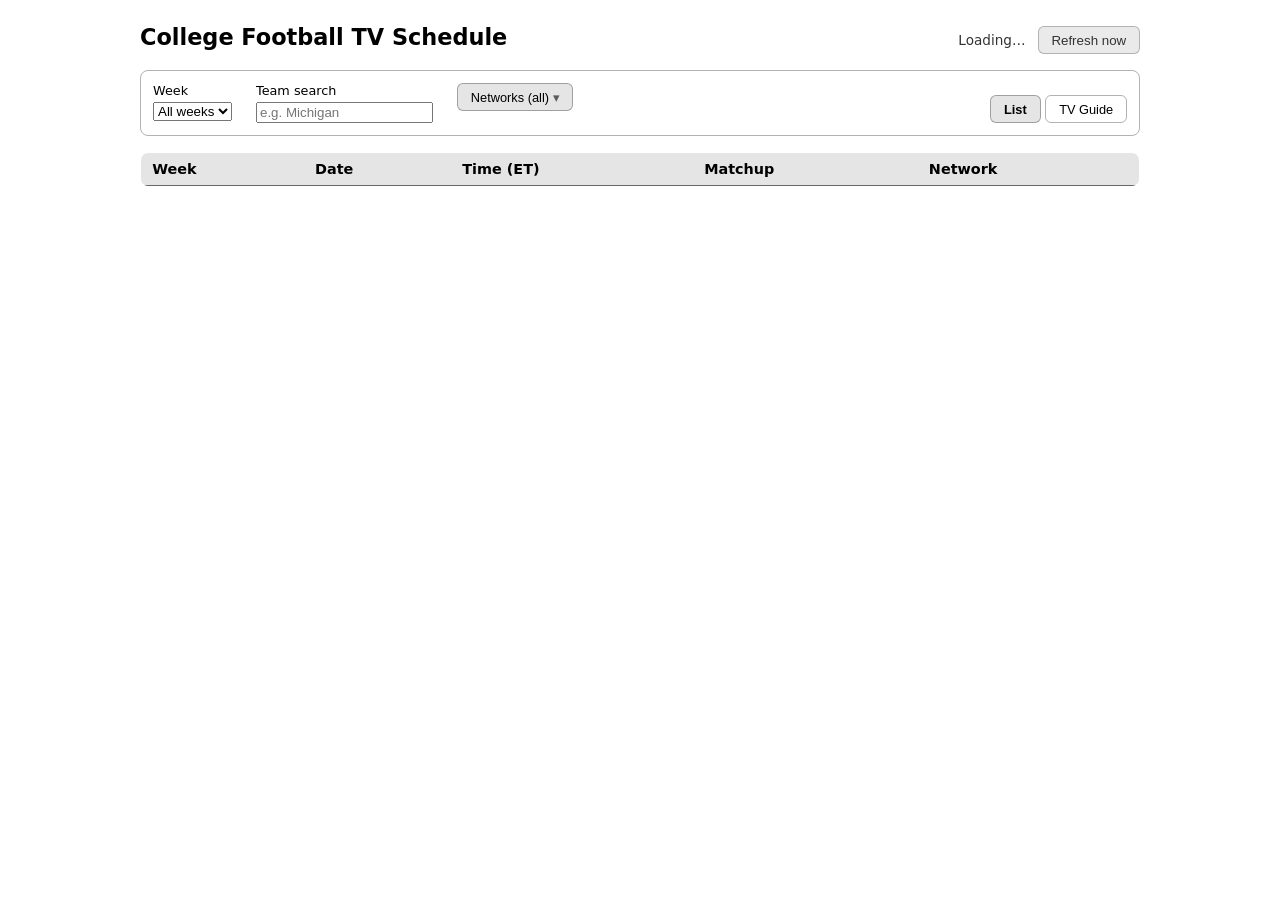
==== static/index.html @ 6d925e32 "serve it up: Flask dashboard, sortable table, and a Dockerfile so it survives contact with a homelab" ====
<!doctype html>
<html lang="en">
<head>
  <meta charset="utf-8" />
  <meta name="viewport" content="width=device-width, initial-scale=1" />
  <title>CFB TV Schedule</title>
  <link rel="stylesheet" href="style.css" />
</head>
<body>
  <header>
    <h1>College Football TV Schedule</h1>
    <div class="meta">
      <span id="updated-at">Loading…</span>
      <button id="refresh-btn" type="button">Refresh now</button>
    </div>
  </header>

  <div id="degraded-banner" class="banner hidden">
    Primary source (fbschedules.com) is unavailable — showing partial data
    from the NCAA.com fallback (mainly opening weeks and bowl season).
  </div>

  <section class="controls">
    <label>
      Week
      <select id="week-filter"><option value="">All weeks</option></select>
    </label>
    <label>
      Team search
      <input id="team-search" type="text" placeholder="e.g. Michigan" />
    </label>
    <div class="dropdown" id="network-filter">
      <button type="button" id="network-dropdown-btn" class="dropdown-btn">
        Networks <span id="network-summary">(all)</span> <span class="caret">&#9662;</span>
      </button>
      <div id="network-dropdown-panel" class="dropdown-panel hidden">
        <div class="dropdown-actions">
          <button type="button" id="network-select-all">Select all</button>
          <button type="button" id="network-select-none">Select none</button>
        </div>
        <div id="network-checkboxes"></div>
      </div>
    </div>

    <div class="view-toggle" role="tablist">
      <button type="button" id="view-list-btn" class="view-btn active" data-view="list">List</button>
      <button type="button" id="view-guide-btn" class="view-btn" data-view="guide">TV Guide</button>
    </div>
  </section>

  <section id="list-view">
    <table id="games-table">
      <thead>
        <tr>
          <th data-sort="week_label">Week</th>
          <th data-sort="date">Date</th>
          <th data-sort="time">Time (ET)</th>
          <th data-sort="matchup">Matchup</th>
          <th data-sort="network">Network</th>
        </tr>
      </thead>
      <tbody id="games-body"></tbody>
    </table>
    <p id="empty-state" class="hidden">No games match the current filters.</p>
  </section>

  <section id="guide-view" class="hidden">
    <p id="guide-hint" class="hint">Pick a specific week above to see the TV guide (too many games to grid across the whole season at once).</p>
    <div id="guide-days"></div>
  </section>

  <script src="app.js"></script>
</body>
</html>
---- static/style.css ----
:root {
  color-scheme: light dark;
  /* Derived from canvastext so borders/stripes stay visible in both light
     and dark automatically, without separate theme blocks. */
  --border: color-mix(in srgb, canvastext 30%, transparent);
  --border-strong: color-mix(in srgb, canvastext 55%, transparent);
  --bg-alt: color-mix(in srgb, canvastext 10%, transparent);
  --stripe: color-mix(in srgb, canvastext 5%, transparent);
  --stripe-strong: color-mix(in srgb, canvastext 8%, transparent);
}

body {
  font-family: system-ui, -apple-system, sans-serif;
  margin: 0 auto;
  max-width: 1000px;
  padding: 1.5rem;
}

header {
  display: flex;
  align-items: baseline;
  justify-content: space-between;
  flex-wrap: wrap;
  gap: 0.5rem;
  margin-bottom: 1rem;
}

h1 {
  font-size: 1.4rem;
  margin: 0;
}

.meta {
  display: flex;
  align-items: center;
  gap: 0.75rem;
  font-size: 0.85rem;
  opacity: 0.8;
}

button {
  cursor: pointer;
  padding: 0.35rem 0.8rem;
  border-radius: 6px;
  border: 1px solid var(--border);
  background: var(--bg-alt);
}

button:disabled {
  opacity: 0.6;
  cursor: default;
}

.controls {
  display: flex;
  flex-wrap: wrap;
  gap: 1.5rem;
  align-items: flex-start;
  margin-bottom: 1rem;
  padding: 0.75rem;
  border: 1px solid var(--border);
  border-radius: 8px;
}

.controls label {
  display: flex;
  flex-direction: column;
  font-size: 0.8rem;
  gap: 0.25rem;
}

.dropdown {
  position: relative;
}

.dropdown-btn {
  font-size: 0.8rem;
  white-space: nowrap;
}

.dropdown-btn .caret {
  opacity: 0.6;
}

.dropdown-panel {
  position: absolute;
  z-index: 10;
  top: calc(100% + 0.3rem);
  left: 0;
  background: canvas;
  border: 1px solid var(--border);
  border-radius: 8px;
  padding: 0.6rem;
  min-width: 260px;
  max-width: 340px;
  max-height: 320px;
  overflow-y: auto;
  box-shadow: 0 4px 12px #0004;
}

.dropdown-actions {
  display: flex;
  gap: 0.5rem;
  margin-bottom: 0.5rem;
  padding-bottom: 0.5rem;
  border-bottom: 1px solid var(--border);
}

.dropdown-actions button {
  font-size: 0.75rem;
  padding: 0.2rem 0.5rem;
}

#network-checkboxes {
  display: flex;
  flex-direction: column;
  gap: 0.3rem;
}

#network-checkboxes hr {
  width: 100%;
  border: none;
  border-top: 1px solid var(--border);
  margin: 0.2rem 0;
}

.network-option {
  flex-direction: row !important;
  align-items: center;
  gap: 0.4rem !important;
  font-size: 0.8rem;
}

table {
  width: 100%;
  border-collapse: collapse;
  border: 1px solid var(--border-strong);
  border-radius: 8px;
  overflow: hidden;
}

th, td {
  text-align: left;
  padding: 0.5rem 0.7rem;
  border-bottom: 1px solid var(--border);
  font-size: 0.9rem;
}

thead th {
  border-bottom: 2px solid var(--border-strong);
  background: var(--bg-alt);
}

th {
  cursor: pointer;
  user-select: none;
  white-space: nowrap;
}

th:hover {
  background: var(--stripe-strong);
}

#games-table tbody tr:nth-child(even) {
  background: var(--stripe);
}

#games-table tbody tr:hover {
  background: var(--stripe-strong);
}

#games-table tbody tr:last-child td {
  border-bottom: none;
}

.hidden {
  display: none;
}

.banner {
  background: #ffcc0022;
  border: 1px solid #cc9900;
  border-radius: 6px;
  padding: 0.6rem 0.9rem;
  font-size: 0.85rem;
  margin-bottom: 1rem;
}

#empty-state {
  text-align: center;
  opacity: 0.7;
  padding: 1rem;
}

.team-logo {
  height: 1.3em;
  width: 1.3em;
  object-fit: contain;
  vertical-align: middle;
  margin: 0 0.35rem;
}

.matchup-cell {
  white-space: nowrap;
}

.view-toggle {
  display: flex;
  gap: 0.3rem;
  align-self: flex-end;
  margin-left: auto;
}

.view-btn {
  font-size: 0.8rem;
  background: transparent;
}

.view-btn.active {
  background: var(--bg-alt);
  font-weight: 600;
}

.hint {
  opacity: 0.7;
  font-size: 0.85rem;
  padding: 1rem 0;
}

.guide-date-heading {
  font-size: 1rem;
  margin: 1.5rem 0 0.5rem;
}

.guide-table-wrap {
  overflow-x: auto;
  border: 1px solid var(--border-strong);
  border-radius: 8px;
}

table.guide-table {
  border-collapse: separate;
  border-spacing: 0;
  width: max-content;
  min-width: 100%;
}

table.guide-table th,
table.guide-table td {
  border-right: 1px solid var(--border);
  border-bottom: 1px solid var(--border);
  padding: 0.45rem 0.6rem;
  font-size: 0.8rem;
  vertical-align: top;
  white-space: nowrap;
}

table.guide-table tbody tr:nth-child(even) td {
  background: var(--stripe);
}

table.guide-table tbody tr:hover td {
  background: var(--stripe-strong);
}

table.guide-table thead th {
  position: sticky;
  top: 0;
  background: var(--bg-alt);
  border-bottom: 2px solid var(--border-strong);
  cursor: default;
  z-index: 2;
}

th.guide-channel,
th.guide-channel-head {
  position: sticky;
  left: 0;
  background: var(--bg-alt);
  text-align: left;
  border-right: 2px solid var(--border-strong);
  z-index: 1;
}

th.guide-channel-head {
  z-index: 3;
}

.guide-game {
  padding: 0.3rem 0.5rem;
  border: 1px solid var(--border);
  border-radius: 6px;
  background: canvas;
}

.guide-game + .guide-game {
  margin-top: 0.3rem;
}
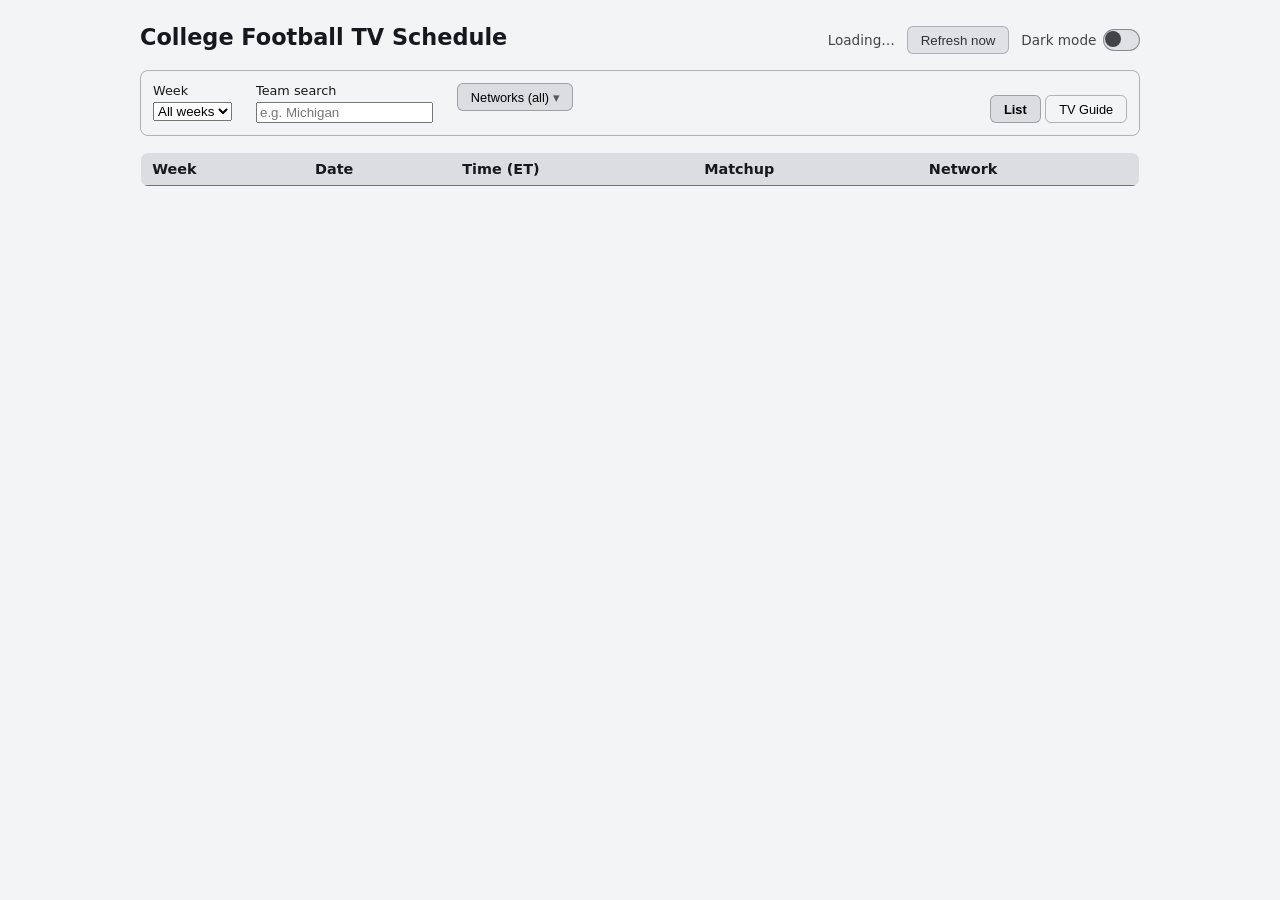
==== commit 94134407: "let there be dark: add a dark mode toggle that actually remembers your choice Ditched the auto-follo" ====
--- a/static/index.html
+++ b/static/index.html
@@ -12,6 +12,11 @@
     <div class="meta">
       <span id="updated-at">Loading…</span>
       <button id="refresh-btn" type="button">Refresh now</button>
+      <label class="theme-switch">
+        <span class="theme-switch-text">Dark mode</span>
+        <input type="checkbox" id="theme-toggle-input" />
+        <span class="theme-switch-track" aria-hidden="true"></span>
+      </label>
     </div>
   </header>
 
--- a/static/style.css
+++ b/static/style.css
@@ -1,12 +1,29 @@
 :root {
-  color-scheme: light dark;
-  /* Derived from canvastext so borders/stripes stay visible in both light
-     and dark automatically, without separate theme blocks. */
-  --border: color-mix(in srgb, canvastext 30%, transparent);
-  --border-strong: color-mix(in srgb, canvastext 55%, transparent);
-  --bg-alt: color-mix(in srgb, canvastext 10%, transparent);
-  --stripe: color-mix(in srgb, canvastext 5%, transparent);
-  --stripe-strong: color-mix(in srgb, canvastext 8%, transparent);
+  color-scheme: light;
+  --bg: #f3f4f6;
+  --fg: #16181d;
+  --border: color-mix(in srgb, var(--fg) 30%, transparent);
+  --border-strong: color-mix(in srgb, var(--fg) 55%, transparent);
+  --bg-alt: color-mix(in srgb, var(--fg) 10%, transparent);
+  --stripe: color-mix(in srgb, var(--fg) 5%, transparent);
+  --stripe-strong: color-mix(in srgb, var(--fg) 8%, transparent);
+  /* Panels/chips: intentionally distinct from --bg so they read as filled
+     surfaces rather than blending into the page. */
+  --surface: #ffffff;
+  --chip-bg: #545862;
+}
+
+:root[data-theme="dark"] {
+  color-scheme: dark;
+  --bg: #17181c;
+  --fg: #eceef1;
+  --surface: #232529;
+  --chip-bg: #e4e6ea;
+}
+
+body {
+  background: var(--bg);
+  color: var(--fg);
 }
 
 body {
@@ -36,6 +53,59 @@
   gap: 0.75rem;
   font-size: 0.85rem;
   opacity: 0.8;
+}
+
+.theme-switch {
+  display: flex;
+  align-items: center;
+  gap: 0.4rem;
+  cursor: pointer;
+}
+
+.theme-switch-text {
+  white-space: nowrap;
+}
+
+.theme-switch input {
+  position: absolute;
+  opacity: 0;
+  width: 0;
+  height: 0;
+}
+
+.theme-switch-track {
+  position: relative;
+  width: 2.2rem;
+  height: 1.25rem;
+  border-radius: 999px;
+  background: var(--bg-alt);
+  border: 1px solid var(--border-strong);
+  transition: background 0.15s ease;
+}
+
+.theme-switch-track::before {
+  content: "";
+  position: absolute;
+  top: 1px;
+  left: 1px;
+  width: calc(1.25rem - 4px);
+  height: calc(1.25rem - 4px);
+  border-radius: 50%;
+  background: var(--fg);
+  transition: transform 0.15s ease;
+}
+
+.theme-switch input:checked + .theme-switch-track {
+  background: var(--border-strong);
+}
+
+.theme-switch input:checked + .theme-switch-track::before {
+  transform: translateX(0.95rem);
+}
+
+.theme-switch input:focus-visible + .theme-switch-track {
+  outline: 2px solid var(--border-strong);
+  outline-offset: 2px;
 }
 
 button {
@@ -87,7 +157,7 @@
   z-index: 10;
   top: calc(100% + 0.3rem);
   left: 0;
-  background: canvas;
+  background: var(--surface);
   border: 1px solid var(--border);
   border-radius: 8px;
   padding: 0.6rem;
@@ -198,6 +268,10 @@
   object-fit: contain;
   vertical-align: middle;
   margin: 0 0.35rem;
+  background: var(--chip-bg);
+  border-radius: 50%;
+  padding: 3px;
+  box-shadow: 0 0 0 1px var(--border-strong);
 }
 
 .matchup-cell {
@@ -290,7 +364,7 @@
   padding: 0.3rem 0.5rem;
   border: 1px solid var(--border);
   border-radius: 6px;
-  background: canvas;
+  background: var(--surface);
 }
 
 .guide-game + .guide-game {
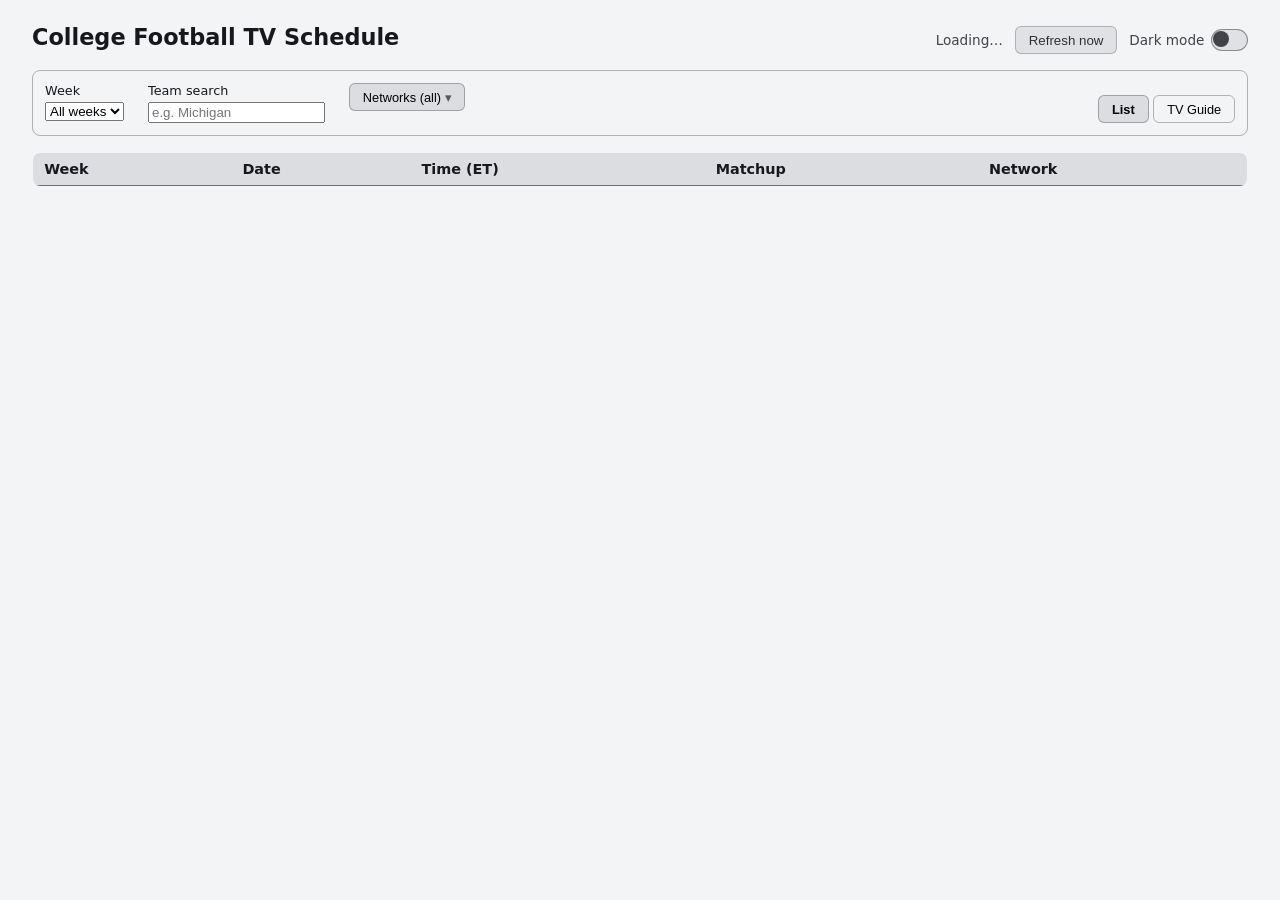
==== commit 3ecda5b6: "narrow it down: National only / OTA only network filter presets Nobody wants to manually uncheck 40 " ====
--- a/static/index.html
+++ b/static/index.html
@@ -42,6 +42,8 @@
         <div class="dropdown-actions">
           <button type="button" id="network-select-all">Select all</button>
           <button type="button" id="network-select-none">Select none</button>
+          <button type="button" id="network-select-national">National only</button>
+          <button type="button" id="network-select-ota">OTA only</button>
         </div>
         <div id="network-checkboxes"></div>
       </div>
--- a/static/style.css
+++ b/static/style.css
@@ -31,6 +31,12 @@
   margin: 0 auto;
   max-width: 1000px;
   padding: 1.5rem;
+}
+
+@media (min-width: 700px) {
+  body {
+    max-width: min(1600px, 95vw);
+  }
 }
 
 header {
@@ -170,7 +176,8 @@
 
 .dropdown-actions {
   display: flex;
-  gap: 0.5rem;
+  flex-wrap: wrap;
+  gap: 0.4rem;
   margin-bottom: 0.5rem;
   padding-bottom: 0.5rem;
   border-bottom: 1px solid var(--border);
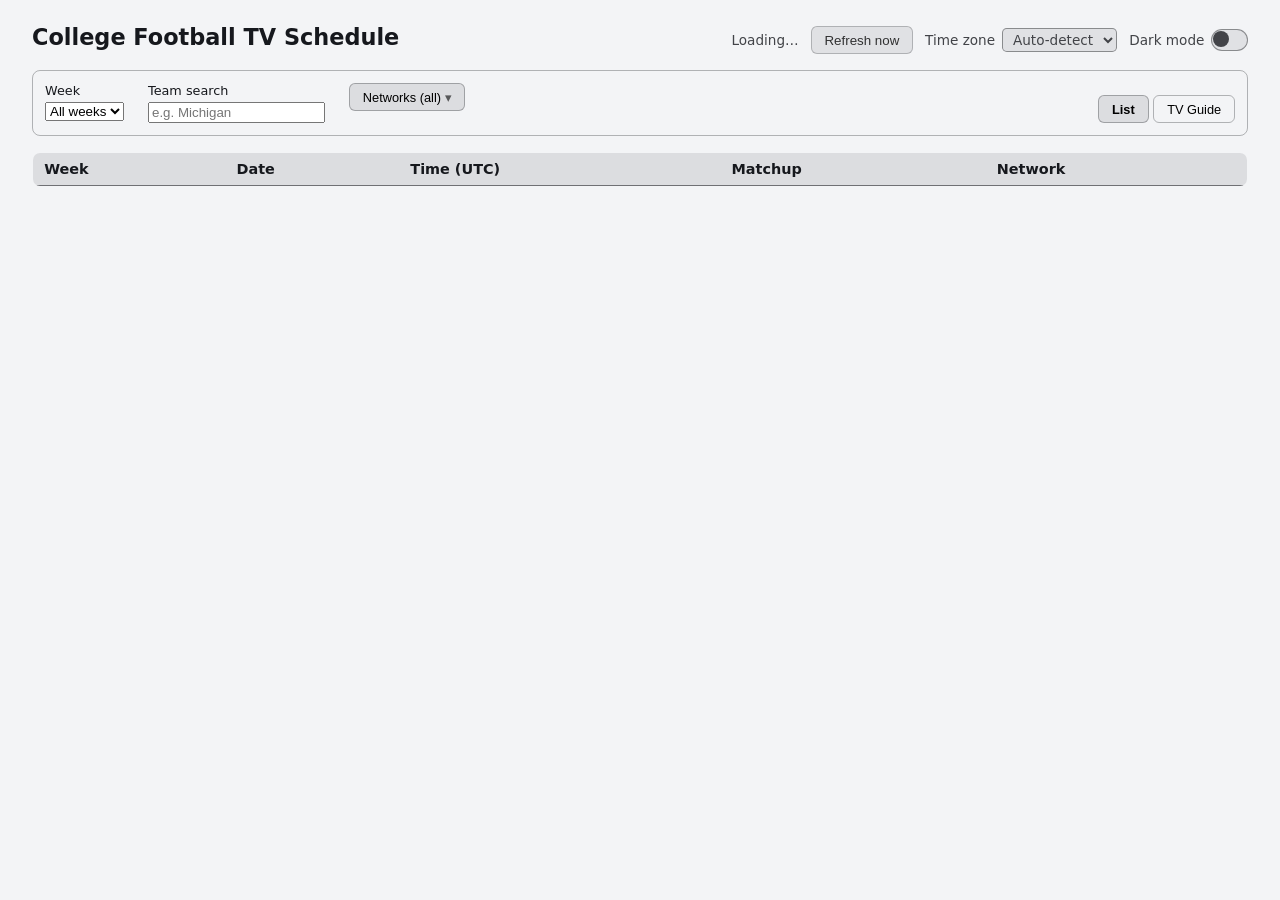
==== commit 6b73f8ae: "✨ Roads? Where we're going, every reader picks their own time zone The schedule table hardcoded "Tim" ====
--- a/static/index.html
+++ b/static/index.html
@@ -12,6 +12,16 @@
     <div class="meta">
       <span id="updated-at">Loading…</span>
       <button id="refresh-btn" type="button">Refresh now</button>
+      <label class="timezone-picker">
+        <span class="theme-switch-text">Time zone</span>
+        <select id="timezone-select">
+          <option value="auto">Auto-detect</option>
+          <option value="America/New_York">Eastern</option>
+          <option value="America/Chicago">Central</option>
+          <option value="America/Denver">Mountain</option>
+          <option value="America/Los_Angeles">Pacific</option>
+        </select>
+      </label>
       <label class="theme-switch">
         <span class="theme-switch-text">Dark mode</span>
         <input type="checkbox" id="theme-toggle-input" />
@@ -61,7 +71,7 @@
         <tr>
           <th data-sort="week_label">Week</th>
           <th data-sort="date">Date</th>
-          <th data-sort="time">Time (ET)</th>
+          <th data-sort="time" id="time-col-header">Time (ET)</th>
           <th data-sort="matchup">Matchup</th>
           <th data-sort="network">Network</th>
         </tr>
--- a/static/style.css
+++ b/static/style.css
@@ -66,6 +66,21 @@
   align-items: center;
   gap: 0.4rem;
   cursor: pointer;
+}
+
+.timezone-picker {
+  display: flex;
+  align-items: center;
+  gap: 0.4rem;
+}
+
+.timezone-picker select {
+  font: inherit;
+  color: inherit;
+  background: var(--bg-alt);
+  border: 1px solid var(--border-strong);
+  border-radius: 0.3rem;
+  padding: 0.15rem 0.4rem;
 }
 
 .theme-switch-text {
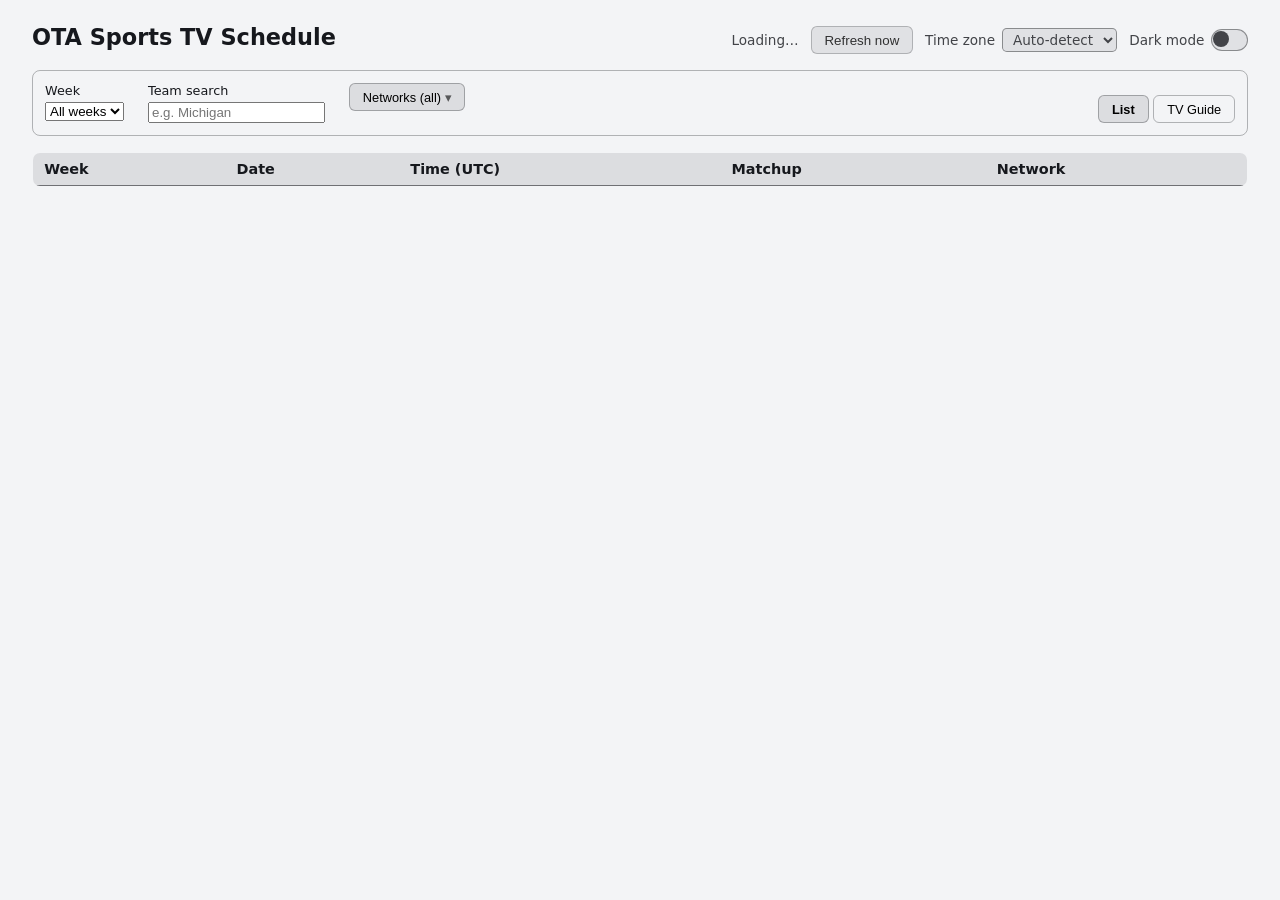
==== commit 2d22f799: "♻️ The schedule formerly known as cfb-tv-schedule College football was only ever the opening act. Th" ====
--- a/static/index.html
+++ b/static/index.html
@@ -3,12 +3,12 @@
 <head>
   <meta charset="utf-8" />
   <meta name="viewport" content="width=device-width, initial-scale=1" />
-  <title>CFB TV Schedule</title>
+  <title>OTA Sports Schedule</title>
   <link rel="stylesheet" href="style.css" />
 </head>
 <body>
   <header>
-    <h1>College Football TV Schedule</h1>
+    <h1>OTA Sports TV Schedule</h1>
     <div class="meta">
       <span id="updated-at">Loading…</span>
       <button id="refresh-btn" type="button">Refresh now</button>
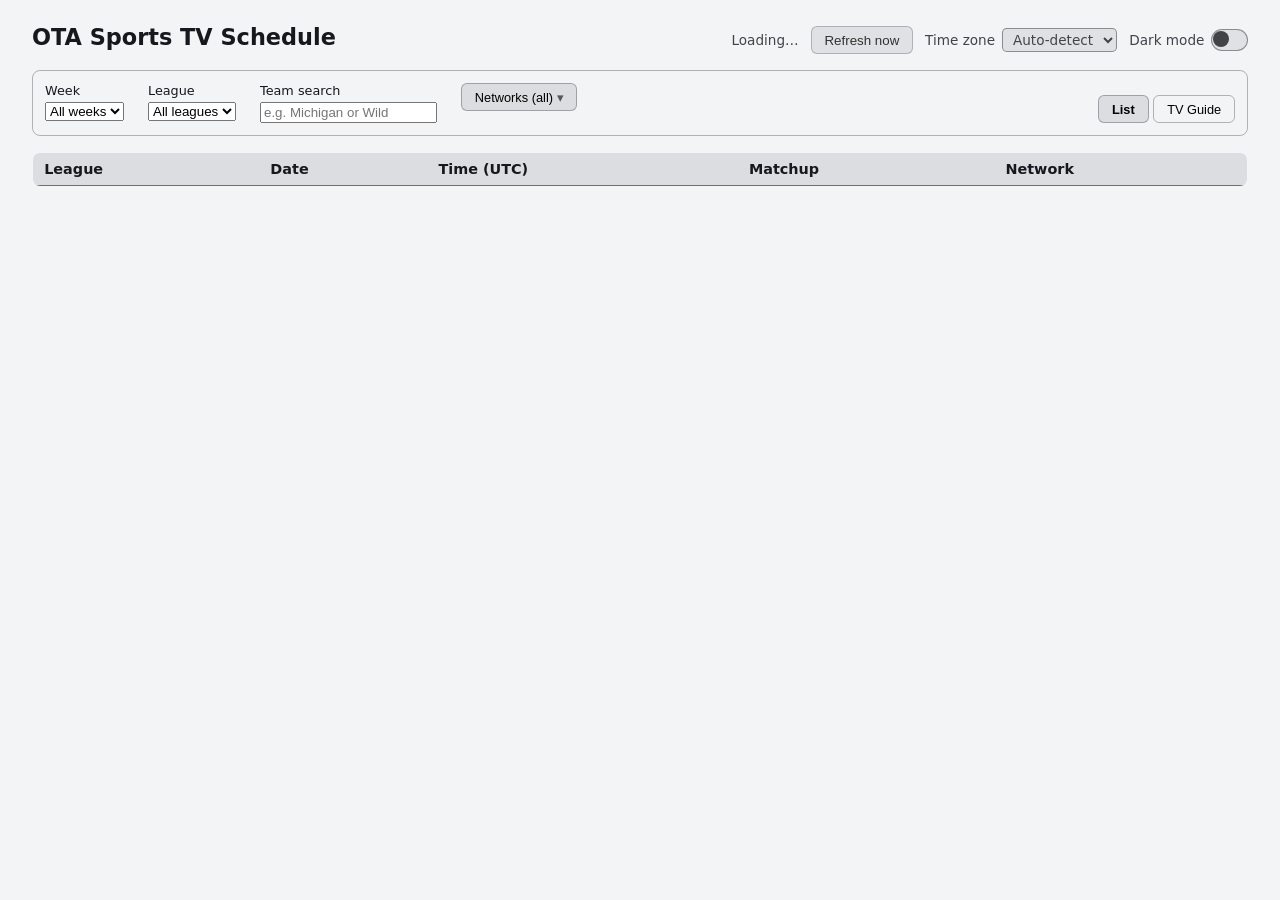
==== commit 7afb96db: "🎨 Seven days a week, Tuesday to Monday, every league in one guide The dashboard was born thinking "W" ====
--- a/static/index.html
+++ b/static/index.html
@@ -31,8 +31,9 @@
   </header>
 
   <div id="degraded-banner" class="banner hidden">
-    Primary source (fbschedules.com) is unavailable — showing partial data
-    from the NCAA.com fallback (mainly opening weeks and bowl season).
+    College football's primary source (fbschedules.com) is unavailable —
+    showing partial CFB data from the NCAA.com fallback (mainly opening weeks
+    and bowl season).
   </div>
 
   <section class="controls">
@@ -41,8 +42,12 @@
       <select id="week-filter"><option value="">All weeks</option></select>
     </label>
     <label>
+      League
+      <select id="league-filter"><option value="">All leagues</option></select>
+    </label>
+    <label>
       Team search
-      <input id="team-search" type="text" placeholder="e.g. Michigan" />
+      <input id="team-search" type="text" placeholder="e.g. Michigan or Wild" />
     </label>
     <div class="dropdown" id="network-filter">
       <button type="button" id="network-dropdown-btn" class="dropdown-btn">
@@ -69,7 +74,7 @@
     <table id="games-table">
       <thead>
         <tr>
-          <th data-sort="week_label">Week</th>
+          <th data-sort="league">League</th>
           <th data-sort="date">Date</th>
           <th data-sort="time" id="time-col-header">Time (ET)</th>
           <th data-sort="matchup">Matchup</th>
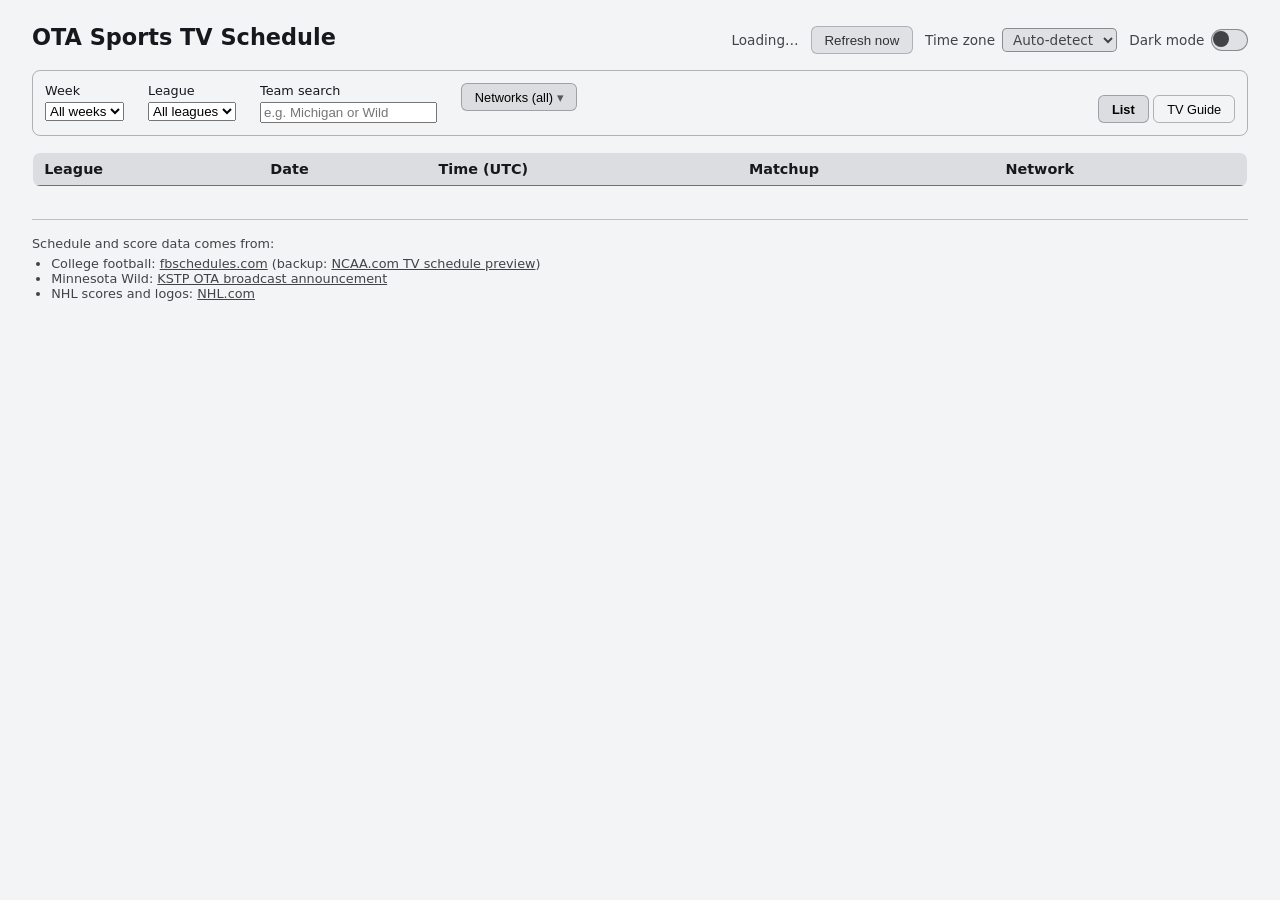
==== commit a1ffd31b: "📜 Footnotes for the scribes we copied from, like a monk with a conscience The dashboard republishes " ====
--- a/static/index.html
+++ b/static/index.html
@@ -91,6 +91,16 @@
     <div id="guide-days"></div>
   </section>
 
+  <footer>
+    Schedule and score data comes from:
+    <ul>
+      <li>College football: <a href="https://fbschedules.com/college-football-tv-schedule/">fbschedules.com</a>
+        (backup: <a href="https://www.ncaa.com/news/football/article/college-football-tv-schedule-game-times-preview">NCAA.com TV schedule preview</a>)</li>
+      <li>Minnesota Wild: <a href="https://kstp.com/minnesota-sports/kstp-45tv-to-broadcast-10-minnesota-wild-games-this-season/">KSTP OTA broadcast announcement</a></li>
+      <li>NHL scores and logos: <a href="https://www.nhl.com/scores">NHL.com</a></li>
+    </ul>
+  </footer>
+
   <script src="app.js"></script>
 </body>
 </html>
--- a/static/style.css
+++ b/static/style.css
@@ -296,8 +296,38 @@
   box-shadow: 0 0 0 1px var(--border-strong);
 }
 
+/* NHL logos are wide SVGs (3:2 viewBox, art in roughly the middle 70%),
+   so "contain" shrinks them to a sliver. "cover" crops the empty sides
+   and lets the art fill the circle. */
+.team-logo--nhl {
+  height: 2em;
+  width: 2em;
+  padding: 2px;
+  object-fit: cover;
+}
+
 .matchup-cell {
   white-space: nowrap;
+}
+
+.score {
+  font-variant-numeric: tabular-nums;
+  opacity: 0.75;
+}
+
+.score--won {
+  font-weight: 700;
+  opacity: 1;
+}
+
+.game-status {
+  display: inline-block;
+  margin-left: 0.4rem;
+  padding: 0 0.4rem;
+  border: 1px solid var(--border);
+  border-radius: 4px;
+  font-size: 0.75rem;
+  opacity: 0.8;
 }
 
 .view-toggle {
@@ -392,3 +422,20 @@
 .guide-game + .guide-game {
   margin-top: 0.3rem;
 }
+
+footer {
+  margin-top: 2rem;
+  padding-top: 1rem;
+  border-top: 1px solid var(--border);
+  font-size: 0.8rem;
+  opacity: 0.8;
+}
+
+footer ul {
+  margin: 0.3rem 0 0;
+  padding-left: 1.2rem;
+}
+
+footer a {
+  color: inherit;
+}
